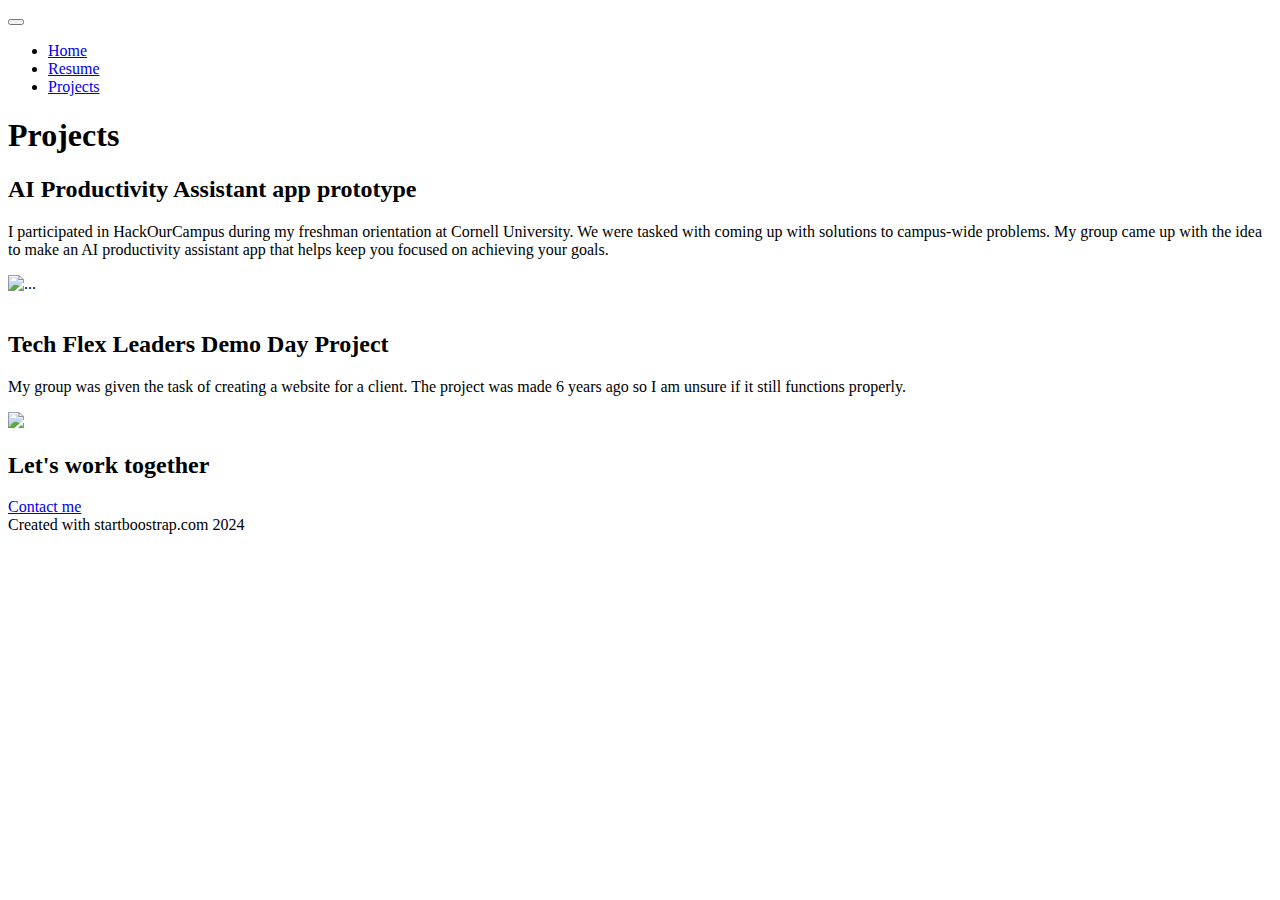
==== projects.html @ 209e7447 "Update projects.html" ====
<!DOCTYPE html>
<html lang="en">
    <head>
        <meta charset="utf-8" />
        <meta name="viewport" content="width=device-width, initial-scale=1, shrink-to-fit=no" />
        <meta name="description" content="" />
        <meta name="author" content="" />
        <title>Modern Business - Start Bootstrap Template</title>
        <!-- Favicon-->
        <link rel="icon" type="image/x-icon" href="assets/favicon.ico" />
        <!-- Custom Google font-->
        <link rel="preconnect" href="https://fonts.googleapis.com" />
        <link rel="preconnect" href="https://fonts.gstatic.com" crossorigin />
        <link href="https://fonts.googleapis.com/css2?family=Plus+Jakarta+Sans:wght@100;200;300;400;500;600;700;800;900&amp;display=swap" rel="stylesheet" />
        <!-- Bootstrap icons-->
        <link href="https://cdn.jsdelivr.net/npm/bootstrap-icons@1.8.1/font/bootstrap-icons.css" rel="stylesheet" />
        <!-- Core theme CSS (includes Bootstrap)-->
        <link href="css/styles.css" rel="stylesheet" />
    </head>
    <body class="d-flex flex-column h-100 bg-light">
        <main class="flex-shrink-0">
            <!-- Navigation-->
            <nav class="navbar navbar-expand-lg navbar-light bg-white py-3">
                <div class="container px-5">
                    <a class="navbar-brand" href="index.html"><span class="fw-bolder text-primary"></span></a>
                    <button class="navbar-toggler" type="button" data-bs-toggle="collapse" data-bs-target="#navbarSupportedContent" aria-controls="navbarSupportedContent" aria-expanded="false" aria-label="Toggle navigation"><span class="navbar-toggler-icon"></span></button>
                    <div class="collapse navbar-collapse" id="navbarSupportedContent">
                        <ul class="navbar-nav ms-auto mb-2 mb-lg-0 small fw-bolder">
                            <li class="nav-item"><a class="nav-link" href="index.html">Home</a></li>
                            <li class="nav-item"><a class="nav-link" href="resume.html">Resume</a></li>
                            <li class="nav-item"><a class="nav-link" href="projects.html">Projects</a></li>
                        </ul>
                    </div>
                </div>
            </nav>
            <!-- Projects Section-->
            <section class="py-5">
                <div class="container px-5 mb-5">
                    <div class="text-center mb-5">
                        <h1 class="display-5 fw-bolder mb-0"><span class="text-gradient d-inline">Projects</span></h1>
                    </div>
                    <div class="row gx-5 justify-content-center">
                        <div class="col-lg-11 col-xl-9 col-xxl-8">
                            <!-- Project Card 1-->
                            <div class="card overflow-hidden shadow rounded-4 border-0 mb-5">
                                <div class="card-body p-0">
                                    <div class="d-flex align-items-center">
                                        <div class="p-5">
                                            <h2 class="fw-bolder">AI Productivity Assistant app prototype</h2>
                                            <p>I  participated in HackOurCampus during my freshman orientation at Cornell University. We were tasked with coming up with solutions to campus-wide problems. My group came up with the idea to make an AI productivity assistant app that helps keep you focused on achieving your goals.</p>
                                        </div>
                                        <img class="img-fluid" src=AIproject.jpeg alt="..." />
                                        <li class="img-fluid"><a class="nav-link" href="https://docs.google.com/presentation/d/1iNzkRzDrtDNJEDKwxq3gjuMHlWhBzzkST_cx-sjbMNI/edit#slide=id.g933bf13601_0_188"></a></li>
                                    </div>
                                </div>
                            </div>
                            <!-- Project Card 2-->
                            <div class="card overflow-hidden shadow rounded-4 border-0">
                                <div class="card-body p-0">
                                    <div class="d-flex align-items-center">
                                        <div class="p-5">
                                            <h2 class="fw-bolder">Tech Flex Leaders Demo Day Project</h2>
                                            <p>My group was given the task of creating a website for a client. The project was made 6 years ago so I am unsure if it still functions properly.</p>
                                        </div>
                                        <img class="img-fluid" src=AmericaonTech.jpeg href="https://github.com/gkau6404/arts-culture" />
                                        
                                    </div>
                                </div>
                            </div>
                        </div>
                    </div>
                </div>
            </section>
            <!-- Call to action section-->
            <section class="py-5 bg-gradient-primary-to-secondary text-white">
                <div class="container px-5 my-5">
                    <div class="text-center">
                        <h2 class="display-4 fw-bolder mb-4">Let's work together</h2>
                        <a class="btn btn-outline-light btn-lg px-5 py-3 fs-6 fw-bolder" href="https://www.linkedin.com/in/ashanti-b-116b75169/">Contact me</a>
                    </div>
                </div>
            </section>
        </main>
        <!-- Footer-->
        <footer class="bg-white py-4 mt-auto">
            <div class="container px-5">
                <div class="row align-items-center justify-content-between flex-column flex-sm-row">
                    <div class="col-auto"><div class="small m-0">Created with startboostrap.com 2024</div></div>
                    <div class="col-auto">
                    </div>
                </div>
            </div>
        </footer>
        <!-- Bootstrap core JS-->
        <script src="https://cdn.jsdelivr.net/npm/bootstrap@5.2.3/dist/js/bootstrap.bundle.min.js"></script>
        <!-- Core theme JS-->
        <script src="js/scripts.js"></script>
    </body>
</html>
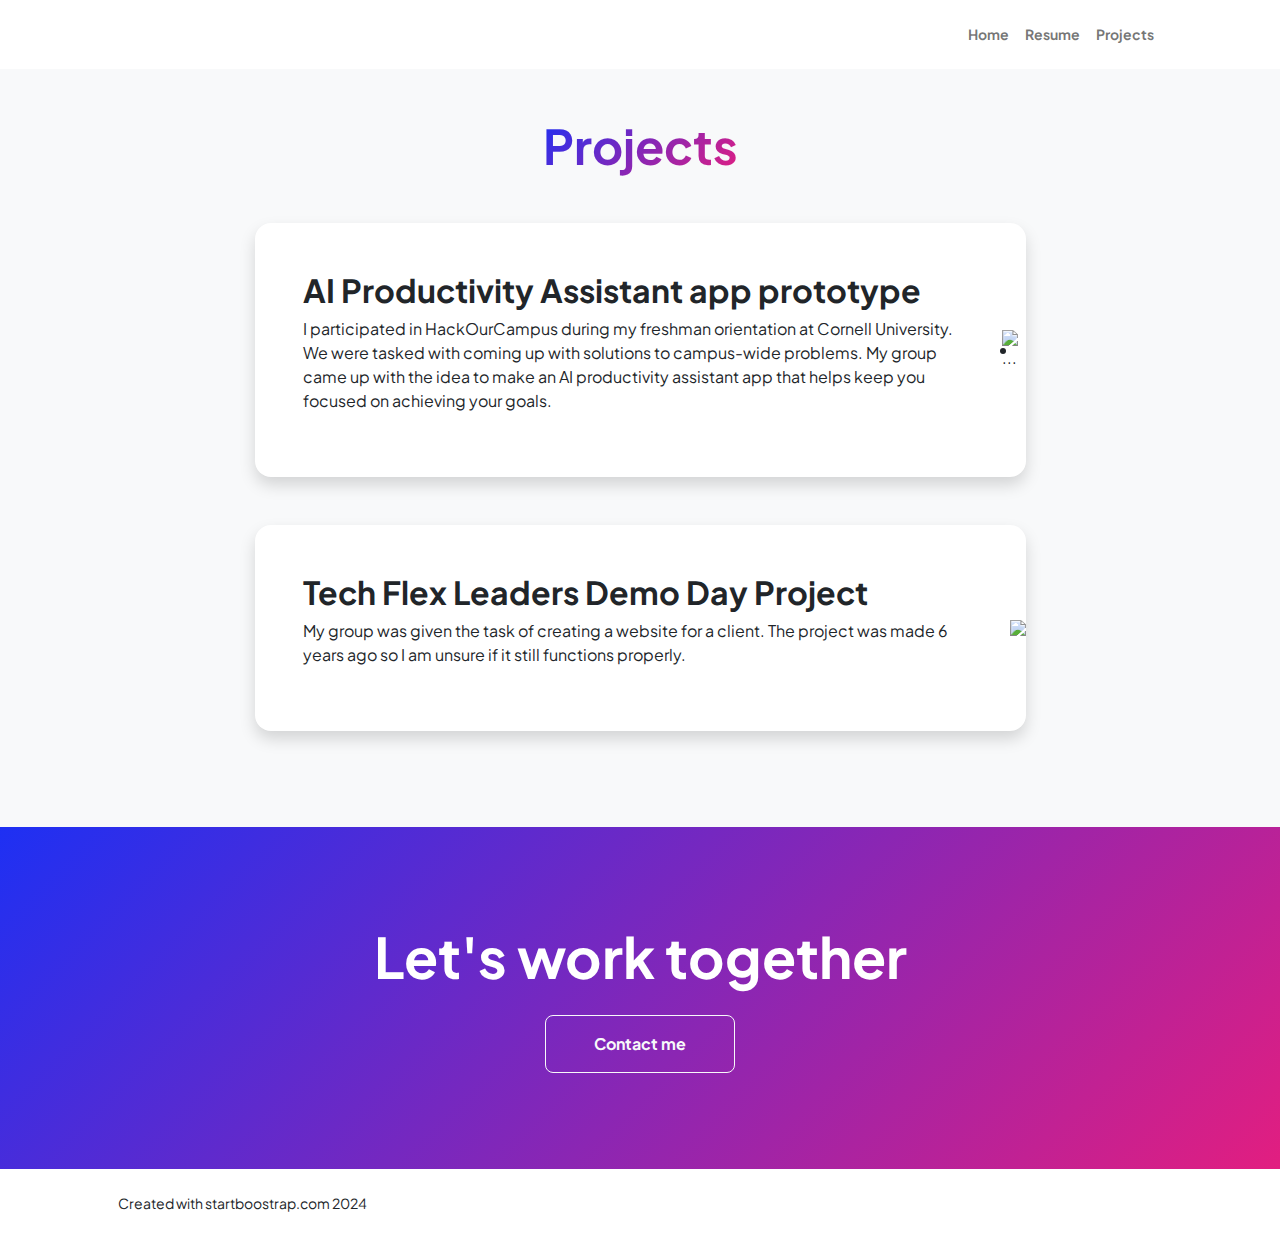
==== commit 8942cb06: "Update projects.html" ====
--- a/projects.html
+++ b/projects.html
@@ -15,7 +15,7 @@
         <!-- Bootstrap icons-->
         <link href="https://cdn.jsdelivr.net/npm/bootstrap-icons@1.8.1/font/bootstrap-icons.css" rel="stylesheet" />
         <!-- Core theme CSS (includes Bootstrap)-->
-        <link href="css/styles.css" rel="stylesheet" />
+        <link href="styles.css" rel="stylesheet" />
     </head>
     <body class="d-flex flex-column h-100 bg-light">
         <main class="flex-shrink-0">
@@ -49,7 +49,7 @@
                                             <h2 class="fw-bolder">AI Productivity Assistant app prototype</h2>
                                             <p>I  participated in HackOurCampus during my freshman orientation at Cornell University. We were tasked with coming up with solutions to campus-wide problems. My group came up with the idea to make an AI productivity assistant app that helps keep you focused on achieving your goals.</p>
                                         </div>
-                                        <img class="img-fluid" src=AIproject.jpeg alt="..." />
+                                        <img class="img-fluid" src=Aproject.jpeg alt="..." />
                                         <li class="img-fluid"><a class="nav-link" href="https://docs.google.com/presentation/d/1iNzkRzDrtDNJEDKwxq3gjuMHlWhBzzkST_cx-sjbMNI/edit#slide=id.g933bf13601_0_188"></a></li>
                                     </div>
                                 </div>
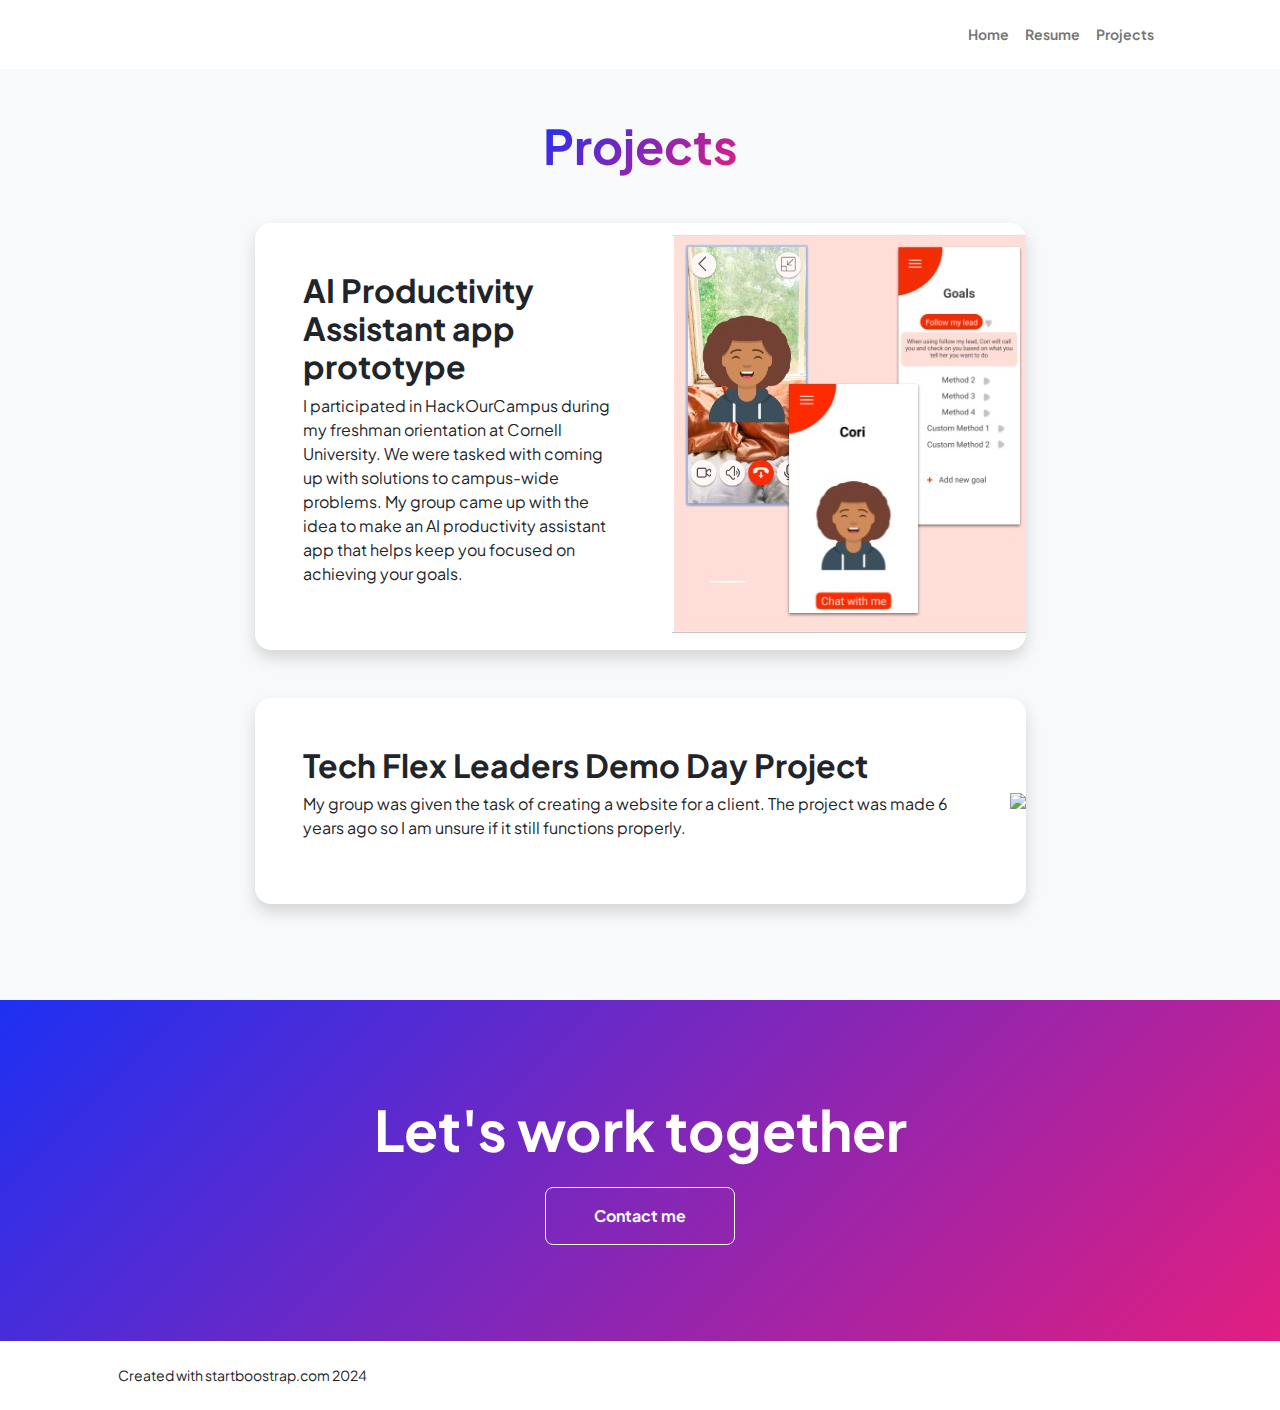
==== commit 0fe148f7: "Update projects.html" ====
--- a/projects.html
+++ b/projects.html
@@ -49,8 +49,7 @@
                                             <h2 class="fw-bolder">AI Productivity Assistant app prototype</h2>
                                             <p>I  participated in HackOurCampus during my freshman orientation at Cornell University. We were tasked with coming up with solutions to campus-wide problems. My group came up with the idea to make an AI productivity assistant app that helps keep you focused on achieving your goals.</p>
                                         </div>
-                                        <img class="img-fluid" src=Aproject.jpeg alt="..." />
-                                        <li class="img-fluid"><a class="nav-link" href="https://docs.google.com/presentation/d/1iNzkRzDrtDNJEDKwxq3gjuMHlWhBzzkST_cx-sjbMNI/edit#slide=id.g933bf13601_0_188"></a></li>
+                                        <img class="img-fluid" src=AProject.jpeg href="https://docs.google.com/presentation/d/1iNzkRzDrtDNJEDKwxq3gjuMHlWhBzzkST_cx-sjbMNI/edit#slide=id.g933bf13601_0_188" />
                                     </div>
                                 </div>
                             </div>
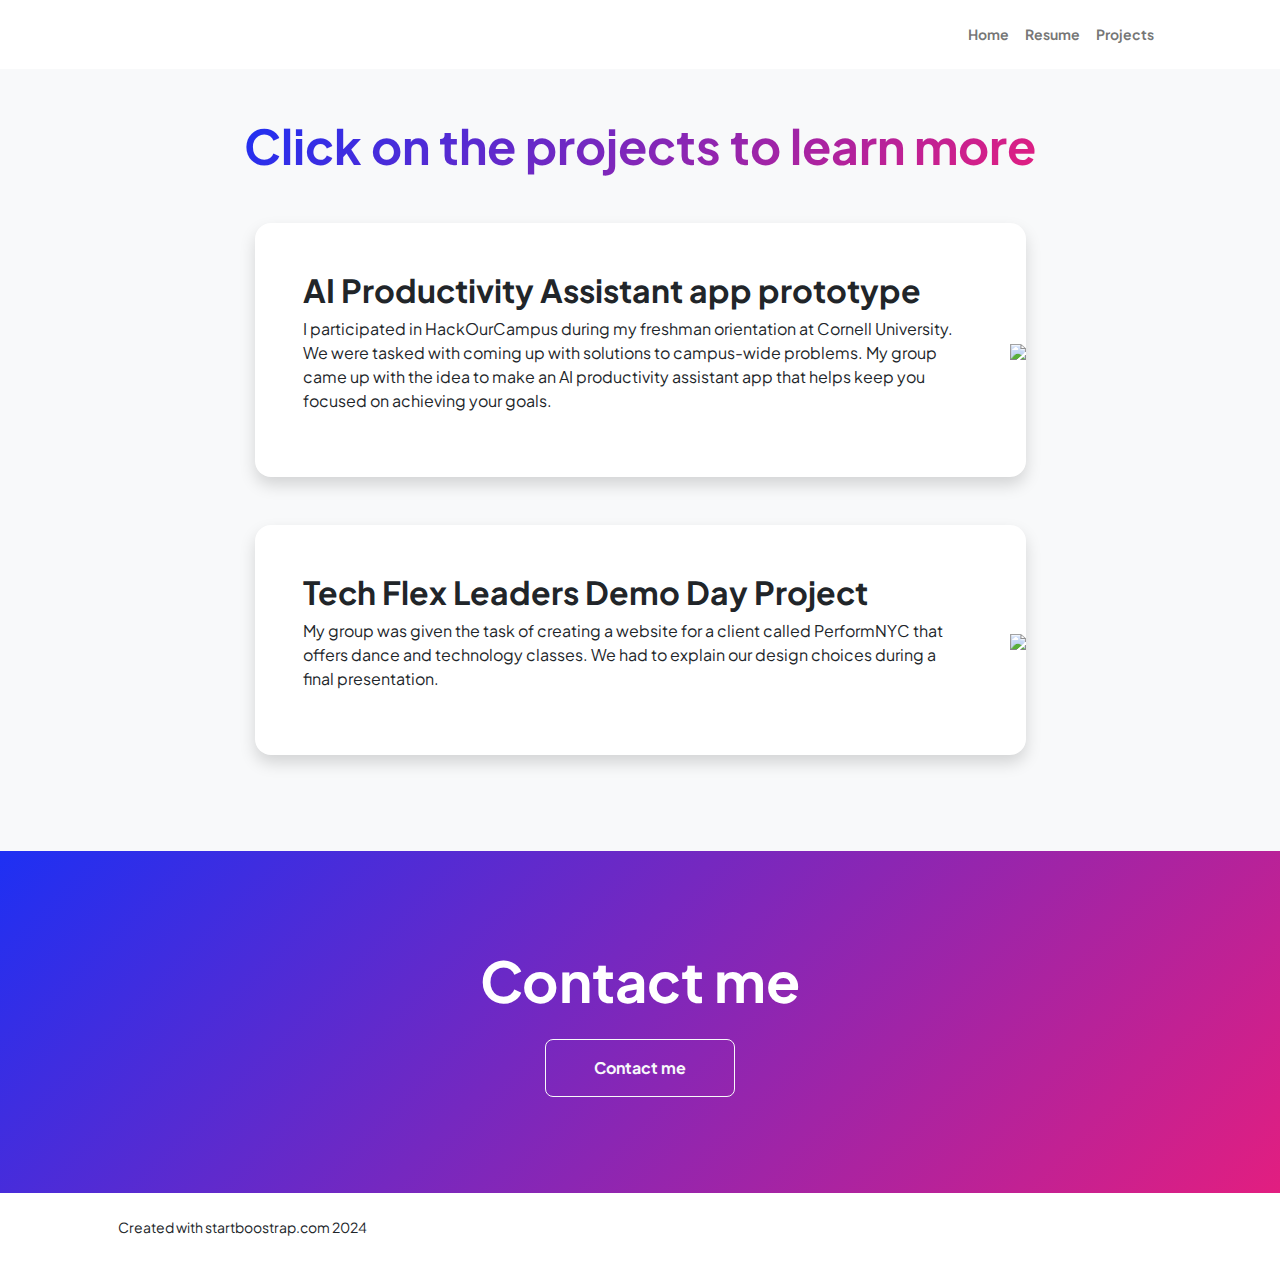
==== commit 9136f072: "Update projects.html" ====
--- a/projects.html
+++ b/projects.html
@@ -37,7 +37,7 @@
             <section class="py-5">
                 <div class="container px-5 mb-5">
                     <div class="text-center mb-5">
-                        <h1 class="display-5 fw-bolder mb-0"><span class="text-gradient d-inline">Projects</span></h1>
+                        <h1 class="display-5 fw-bolder mb-0"><span class="text-gradient d-inline">Click on the projects to learn more</span></h1>
                     </div>
                     <div class="row gx-5 justify-content-center">
                         <div class="col-lg-11 col-xl-9 col-xxl-8">
@@ -49,7 +49,9 @@
                                             <h2 class="fw-bolder">AI Productivity Assistant app prototype</h2>
                                             <p>I  participated in HackOurCampus during my freshman orientation at Cornell University. We were tasked with coming up with solutions to campus-wide problems. My group came up with the idea to make an AI productivity assistant app that helps keep you focused on achieving your goals.</p>
                                         </div>
-                                        <img class="img-fluid" src=AProject.jpeg href="https://docs.google.com/presentation/d/1iNzkRzDrtDNJEDKwxq3gjuMHlWhBzzkST_cx-sjbMNI/edit#slide=id.g933bf13601_0_188" />
+                                        <a href="https://docs.google.com/presentation/d/1iNzkRzDrtDNJEDKwxq3gjuMHlWhBzzkST_cx-sjbMNI/edit#slide=id.g933bf13601_0_188">
+                                            <img src=AIproject.jpeg />
+                                            </a>
                                     </div>
                                 </div>
                             </div>
@@ -59,9 +61,11 @@
                                     <div class="d-flex align-items-center">
                                         <div class="p-5">
                                             <h2 class="fw-bolder">Tech Flex Leaders Demo Day Project</h2>
-                                            <p>My group was given the task of creating a website for a client. The project was made 6 years ago so I am unsure if it still functions properly.</p>
+                                            <p>My group was given the task of creating a website for a client called PerformNYC that offers dance and technology classes. We had to explain our design choices during a final presentation.</p>
                                         </div>
-                                        <img class="img-fluid" src=AmericaonTech.jpeg href="https://github.com/gkau6404/arts-culture" />
+                                        <a href="https://github.com/gkau6404/arts-culture">
+                                            <img src=AmericaonTech.jpeg />
+                                            </a>
                                         
                                     </div>
                                 </div>
@@ -74,7 +78,7 @@
             <section class="py-5 bg-gradient-primary-to-secondary text-white">
                 <div class="container px-5 my-5">
                     <div class="text-center">
-                        <h2 class="display-4 fw-bolder mb-4">Let's work together</h2>
+                        <h2 class="display-4 fw-bolder mb-4">Contact me</h2>
                         <a class="btn btn-outline-light btn-lg px-5 py-3 fs-6 fw-bolder" href="https://www.linkedin.com/in/ashanti-b-116b75169/">Contact me</a>
                     </div>
                 </div>
@@ -96,3 +100,4 @@
         <script src="js/scripts.js"></script>
     </body>
 </html>
+
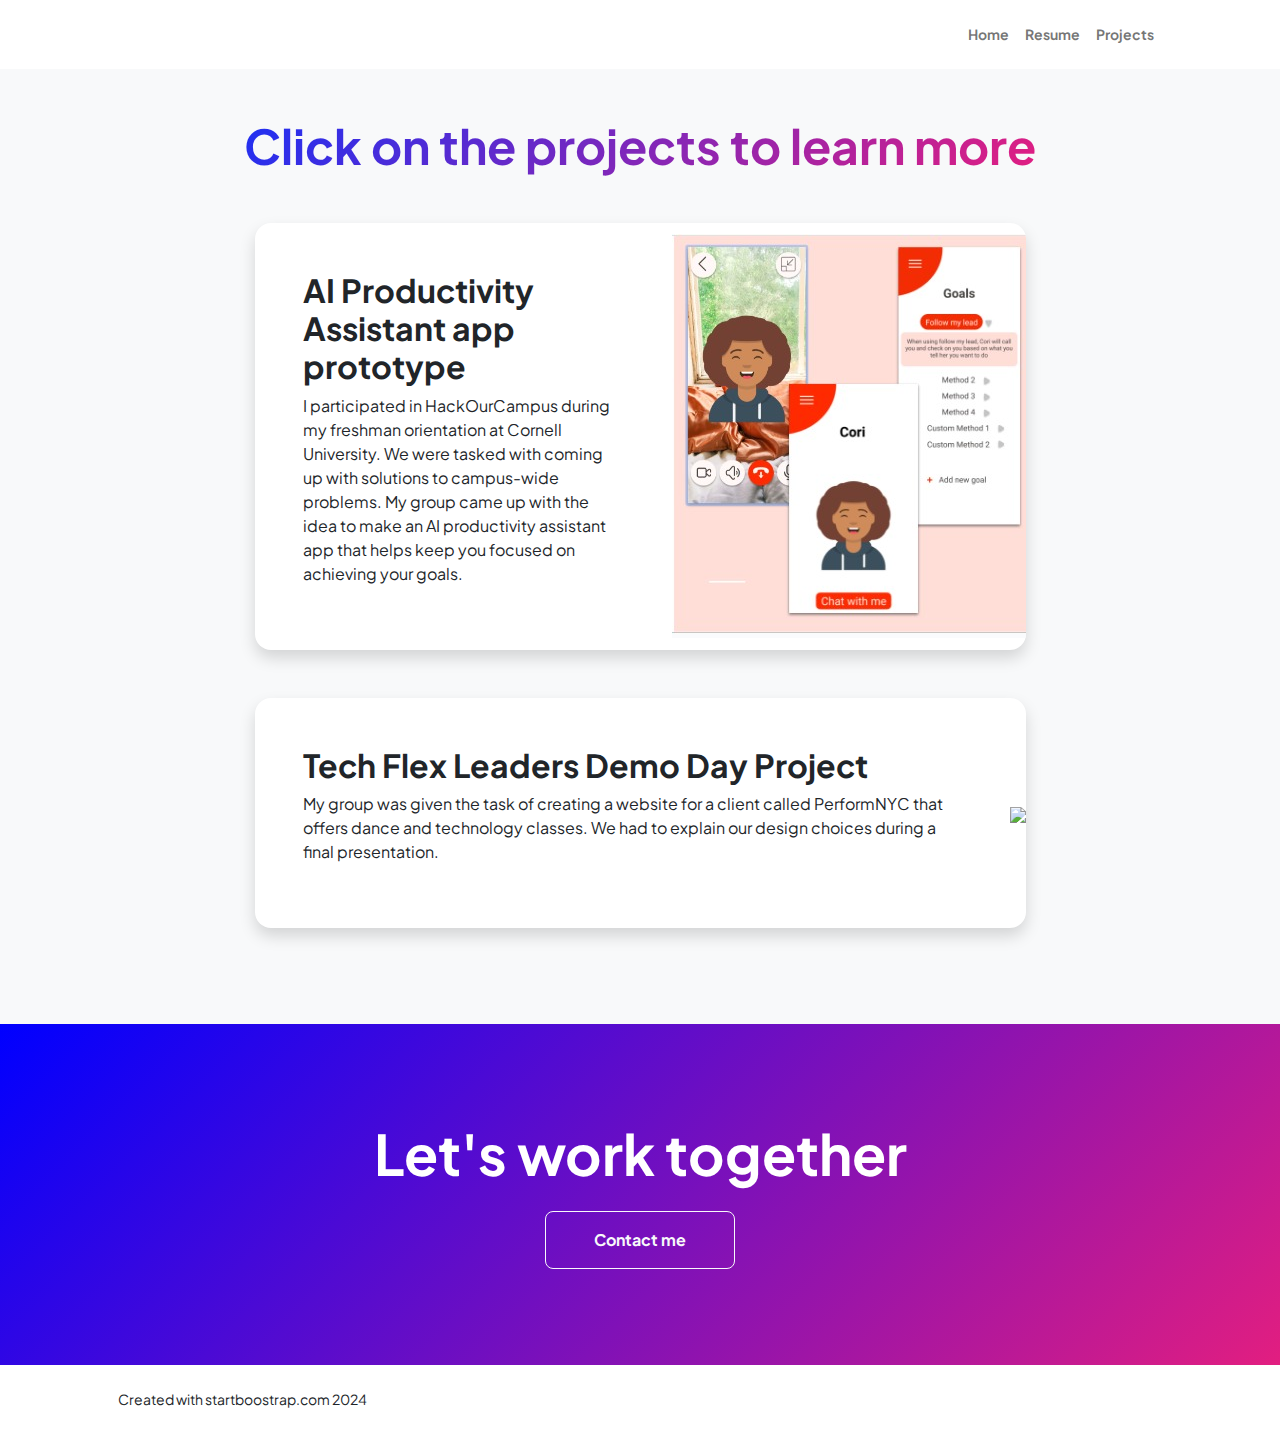
==== commit 8afc3012: "Update projects.html" ====
--- a/projects.html
+++ b/projects.html
@@ -50,7 +50,7 @@
                                             <p>I  participated in HackOurCampus during my freshman orientation at Cornell University. We were tasked with coming up with solutions to campus-wide problems. My group came up with the idea to make an AI productivity assistant app that helps keep you focused on achieving your goals.</p>
                                         </div>
                                         <a href="https://docs.google.com/presentation/d/1iNzkRzDrtDNJEDKwxq3gjuMHlWhBzzkST_cx-sjbMNI/edit#slide=id.g933bf13601_0_188">
-                                            <img src=AIproject.jpeg />
+                                            <img src=AProject.jpeg />
                                             </a>
                                     </div>
                                 </div>
@@ -64,7 +64,7 @@
                                             <p>My group was given the task of creating a website for a client called PerformNYC that offers dance and technology classes. We had to explain our design choices during a final presentation.</p>
                                         </div>
                                         <a href="https://github.com/gkau6404/arts-culture">
-                                            <img src=AmericaonTech.jpeg />
+                                            <img src=AmericaonTech.jpg />
                                             </a>
                                         
                                     </div>
@@ -78,7 +78,7 @@
             <section class="py-5 bg-gradient-primary-to-secondary text-white">
                 <div class="container px-5 my-5">
                     <div class="text-center">
-                        <h2 class="display-4 fw-bolder mb-4">Contact me</h2>
+                        <h2 class="display-4 fw-bolder mb-4">Let's work together</h2>
                         <a class="btn btn-outline-light btn-lg px-5 py-3 fs-6 fw-bolder" href="https://www.linkedin.com/in/ashanti-b-116b75169/">Contact me</a>
                     </div>
                 </div>
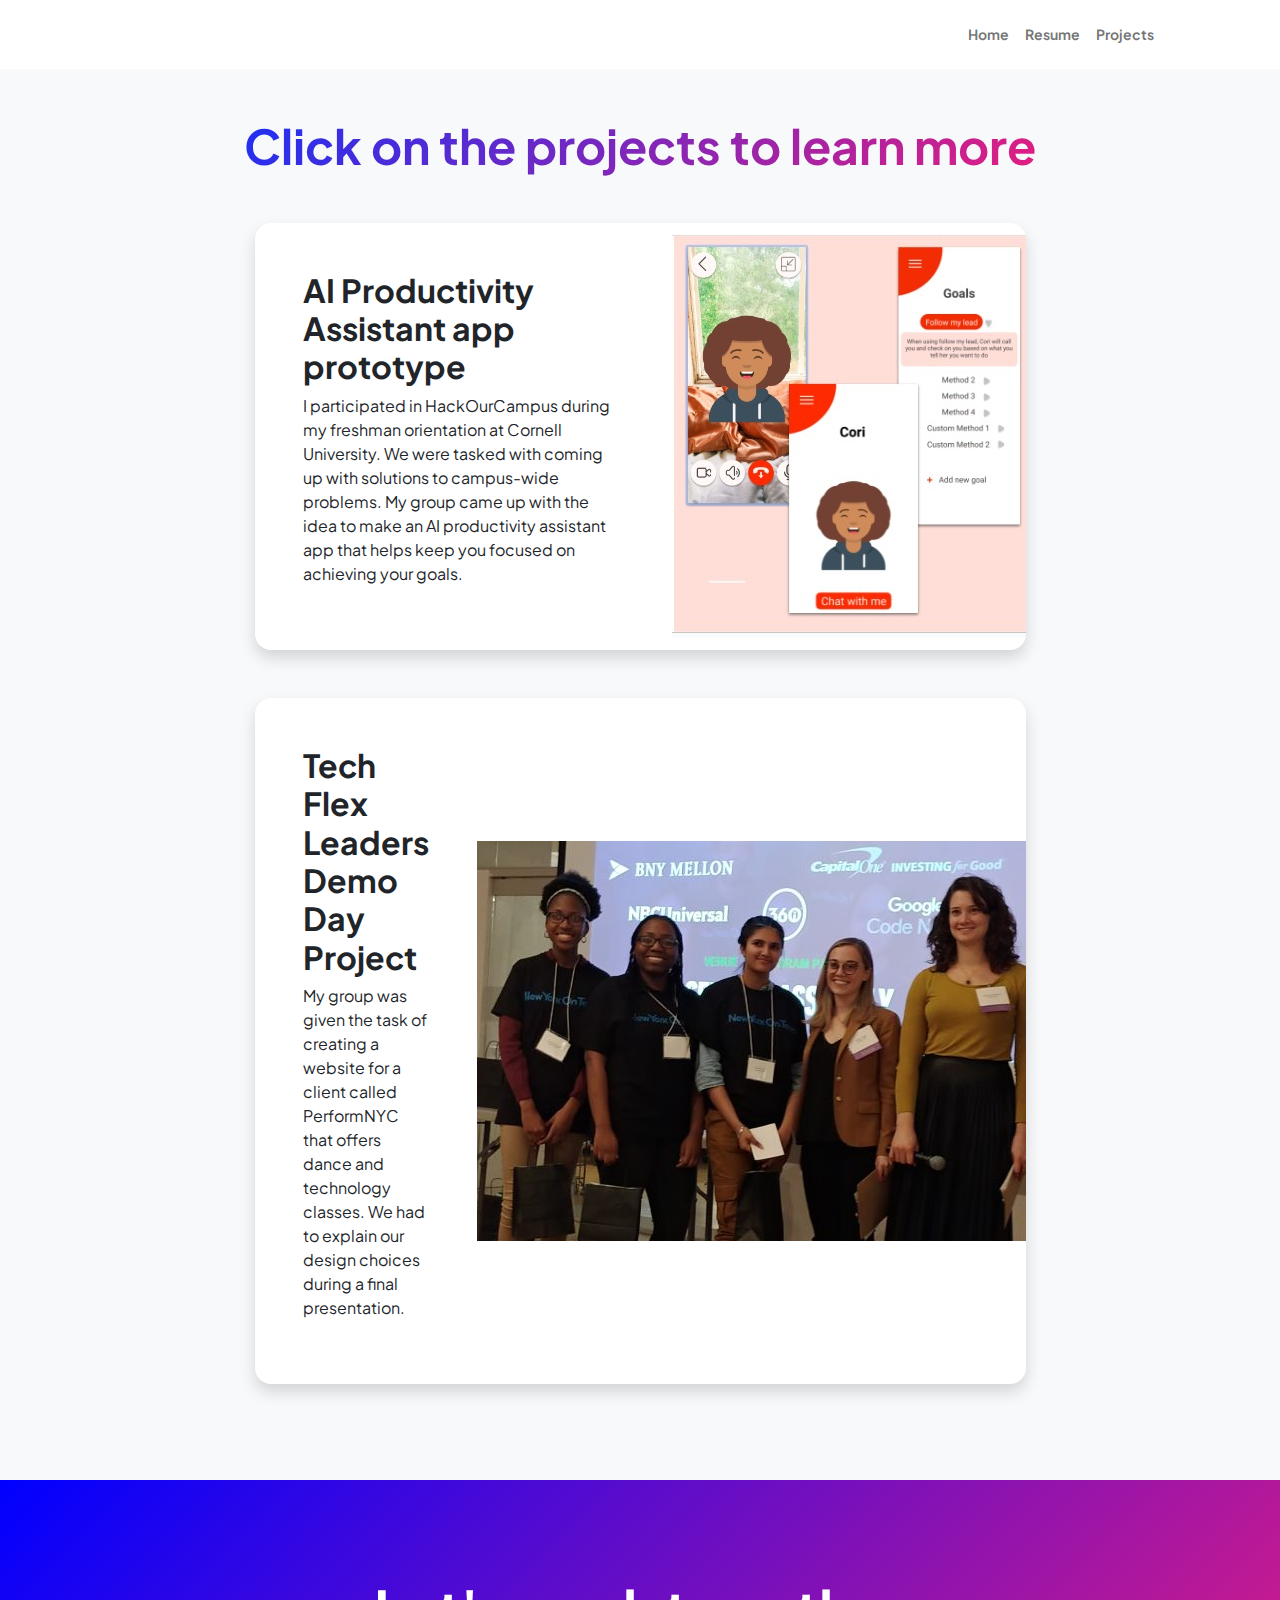
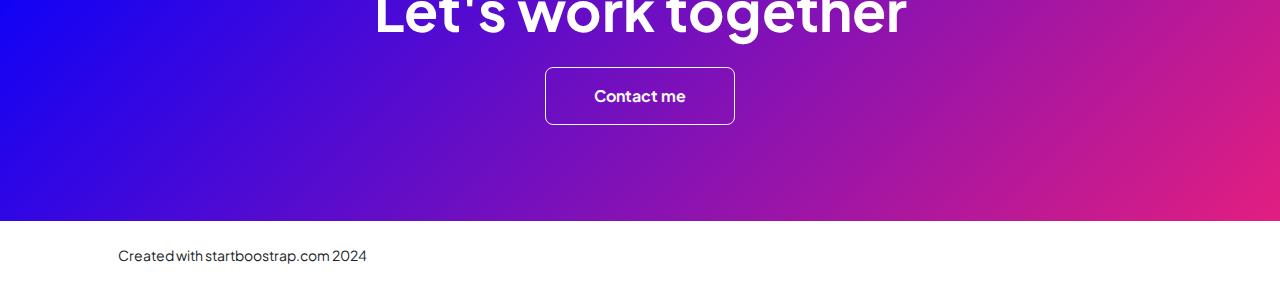
==== commit d0d6d06c: "Update projects.html" ====
--- a/projects.html
+++ b/projects.html
@@ -64,7 +64,7 @@
                                             <p>My group was given the task of creating a website for a client called PerformNYC that offers dance and technology classes. We had to explain our design choices during a final presentation.</p>
                                         </div>
                                         <a href="https://github.com/gkau6404/arts-culture">
-                                            <img src=AmericaonTech.jpg />
+                                            <img src=AmericaonTechnew.jpg />
                                             </a>
                                         
                                     </div>
@@ -74,6 +74,7 @@
                     </div>
                 </div>
             </section>
+
             <!-- Call to action section-->
             <section class="py-5 bg-gradient-primary-to-secondary text-white">
                 <div class="container px-5 my-5">
@@ -101,3 +102,4 @@
     </body>
 </html>
 
+
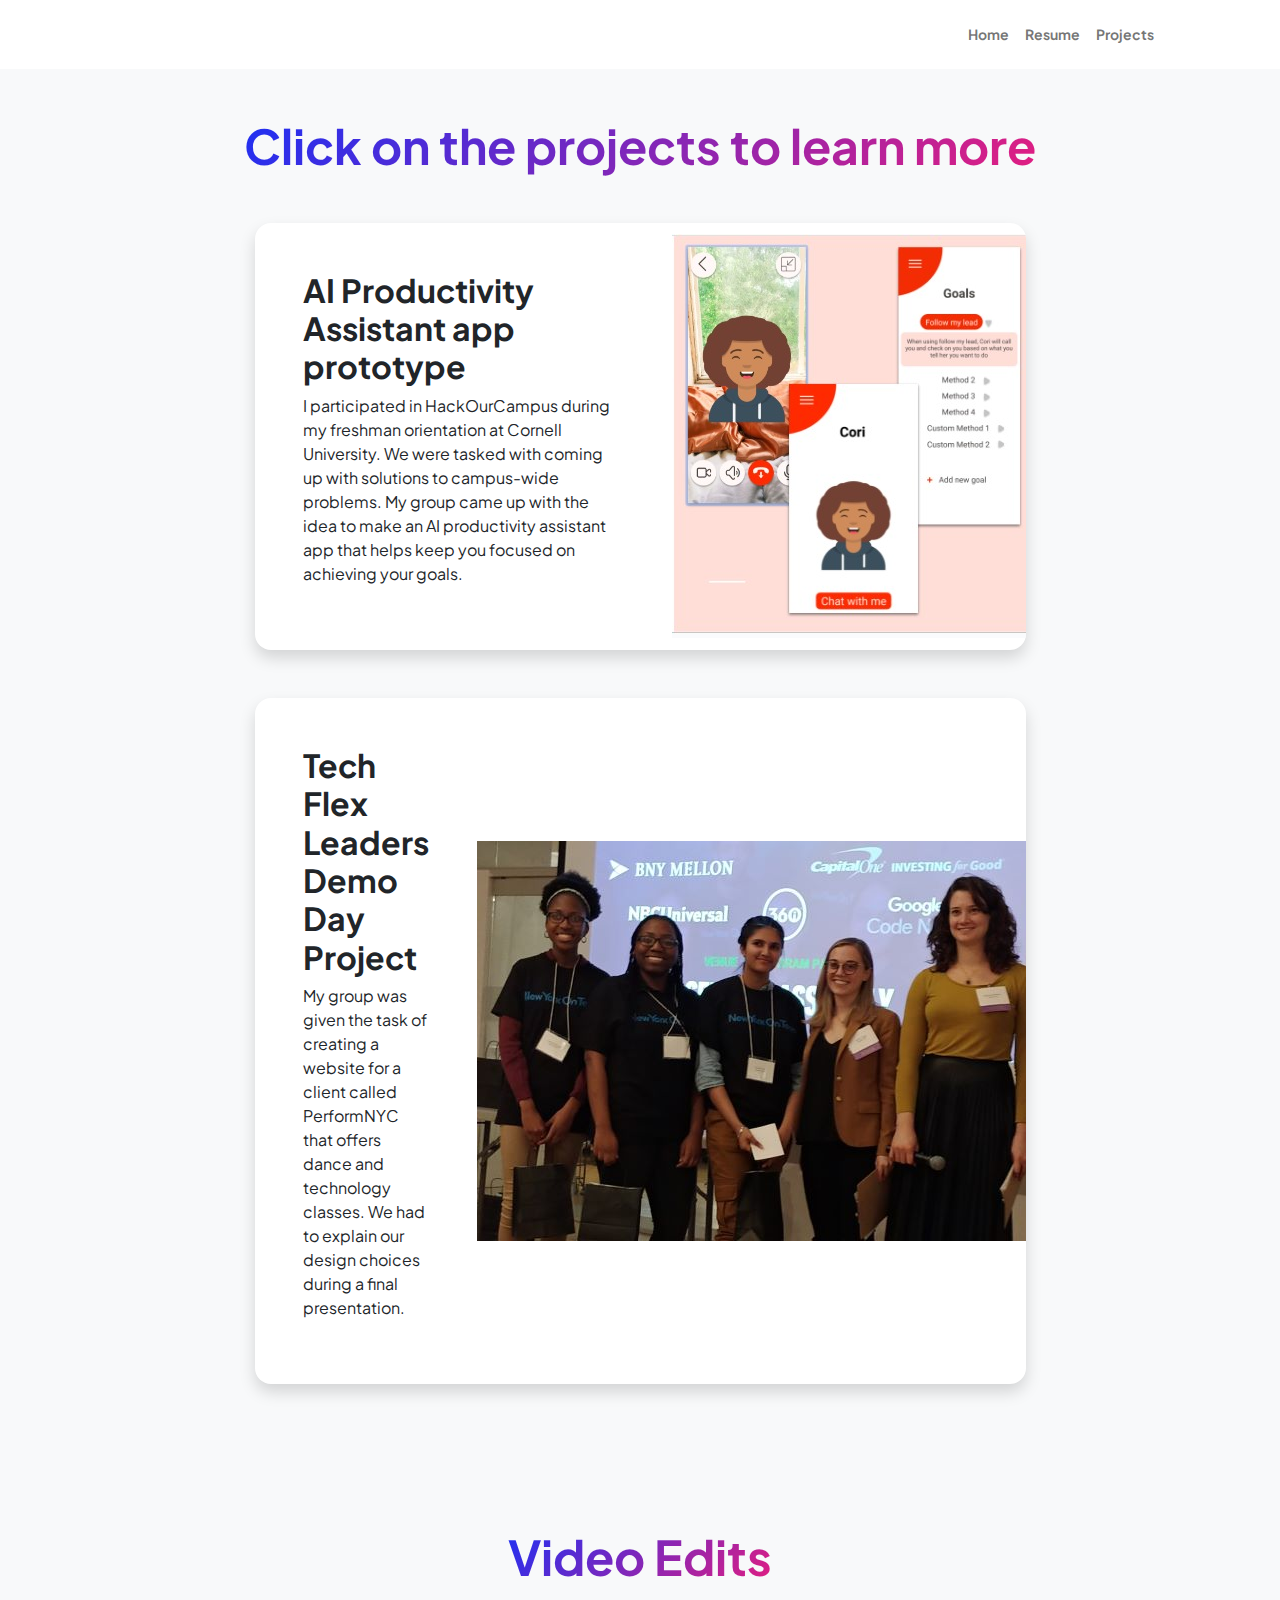
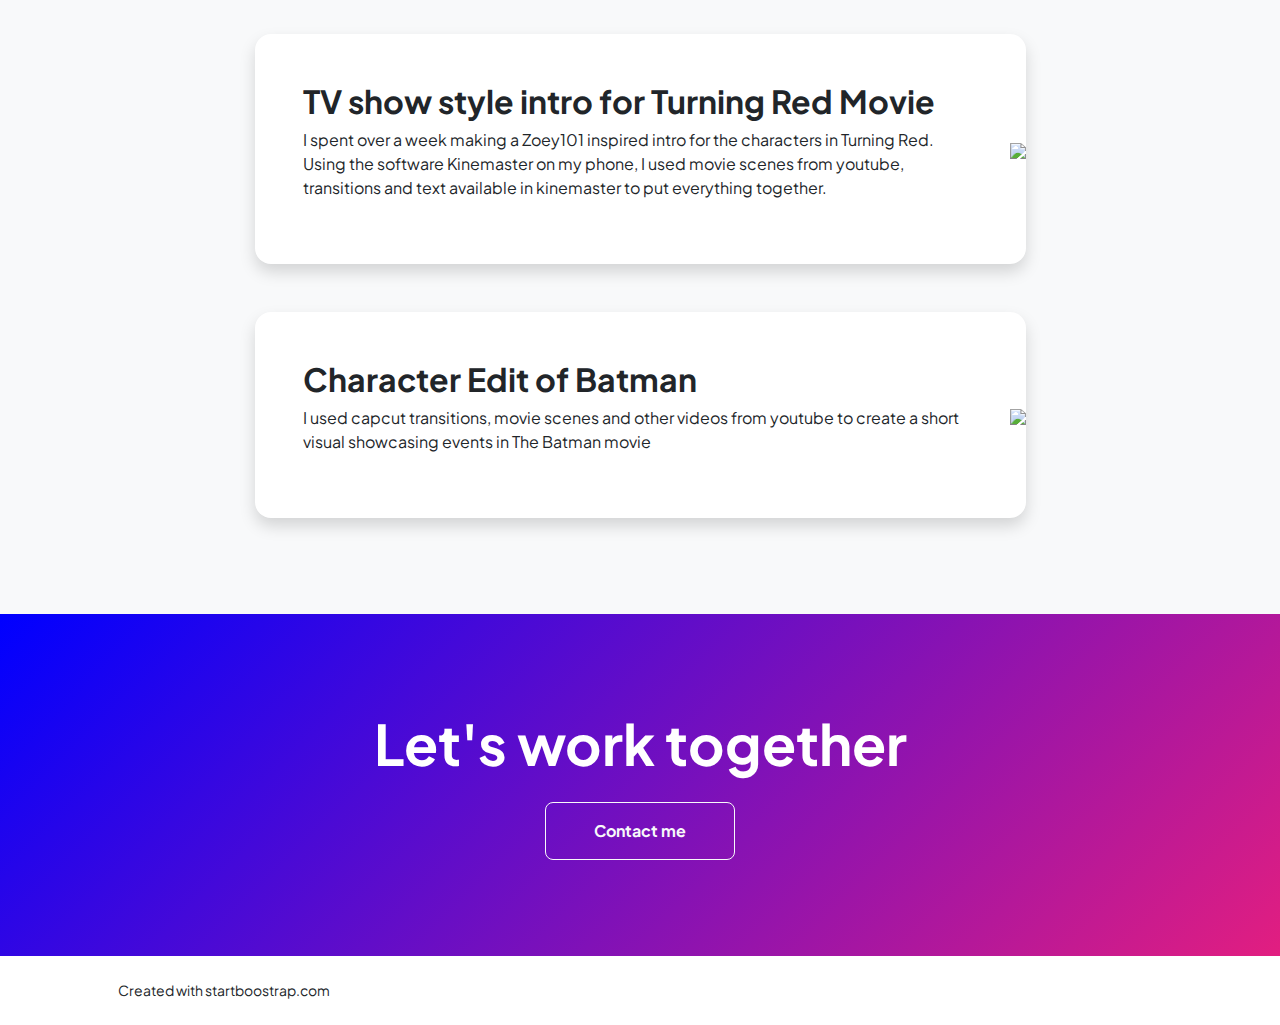
==== commit 4f7cf8fb: "Update projects.html" ====
--- a/projects.html
+++ b/projects.html
@@ -33,7 +33,7 @@
                     </div>
                 </div>
             </nav>
-            <!-- Projects Section-->
+            <!-- Coding Projects Section-->
             <section class="py-5">
                 <div class="container px-5 mb-5">
                     <div class="text-center mb-5">
@@ -63,23 +63,66 @@
                                             <h2 class="fw-bolder">Tech Flex Leaders Demo Day Project</h2>
                                             <p>My group was given the task of creating a website for a client called PerformNYC that offers dance and technology classes. We had to explain our design choices during a final presentation.</p>
                                         </div>
-                                        <a href="https://github.com/gkau6404/arts-culture">
+                                        <a href="https://youtu.be/nkWG_t8-gGs">
                                             <img src=AmericaonTechnew.jpg />
                                             </a>
-                                        
                                     </div>
                                 </div>
-                            </div>
+                            </div>  
                         </div>
                     </div>
                 </div>
             </section>
 
+             <!-- Video Projects Section-->
+             <section class="py-5">
+                <div class="container px-5 mb-5">
+                    <div class="text-center mb-5">
+                        <h1 class="display-5 fw-bolder mb-0"><span class="text-gradient d-inline">Video Edits</span></h1>
+                    </div>
+                    <div class="row gx-5 justify-content-center">
+                        <div class="col-lg-11 col-xl-9 col-xxl-8">
+                            <!-- Project Card 1-->
+                            <div class="card overflow-hidden shadow rounded-4 border-0 mb-5">
+                                <div class="card-body p-0">
+                                    <div class="d-flex align-items-center">
+                                        <div class="p-5">
+                                            <h2 class="fw-bolder">TV show style intro for Turning Red Movie</h2>
+                                            <p>I spent over a week making a Zoey101 inspired intro for the characters in Turning Red. Using the software Kinemaster
+                                                on my phone, I used movie scenes from youtube, transitions and text available in kinemaster to put everything together.
+                                            </p>
+                                        </div>
+                                        <a href="https://youtu.be/Nrgg9_vWKbQ?si=uB8zlr26qqQZ9JFF">
+                                            <img src=TurningRed.jpeg />
+                                            </a>
+                                    </div>
+                                </div>
+                            </div>
+                            <!-- Project Card 2-->
+                            <div class="card overflow-hidden shadow rounded-4 border-0">
+                                <div class="card-body p-0">
+                                    <div class="d-flex align-items-center">
+                                        <div class="p-5">
+                                            <h2 class="fw-bolder">Character Edit of Batman </h2>
+                                            <p>I used capcut transitions, movie scenes and other videos from youtube to create a short visual showcasing events in The Batman movie</p>
+                                        </div>
+                                        <a href="https://youtu.be/JimGe62e0EM?si=wP23oD5P5NE5eNC-">
+                                            <img src=TheBatman.jpeg />
+                                            </a>
+                                    </div>
+                                </div>
+                            </div>  
+                        </div>
+                    </div>
+                </div>
+            </section>
+
+
             <!-- Call to action section-->
             <section class="py-5 bg-gradient-primary-to-secondary text-white">
                 <div class="container px-5 my-5">
                     <div class="text-center">
-                        <h2 class="display-4 fw-bolder mb-4">Let's work together</h2>
+                        <h1 class="display-4 fw-bolder mb-4">Let's work together</h1>
                         <a class="btn btn-outline-light btn-lg px-5 py-3 fs-6 fw-bolder" href="https://www.linkedin.com/in/ashanti-b-116b75169/">Contact me</a>
                     </div>
                 </div>
@@ -89,7 +132,7 @@
         <footer class="bg-white py-4 mt-auto">
             <div class="container px-5">
                 <div class="row align-items-center justify-content-between flex-column flex-sm-row">
-                    <div class="col-auto"><div class="small m-0">Created with startboostrap.com 2024</div></div>
+                    <div class="col-auto"><div class="small m-0">Created with startboostrap.com </div></div>
                     <div class="col-auto">
                     </div>
                 </div>
@@ -102,4 +145,3 @@
     </body>
 </html>
 
-
